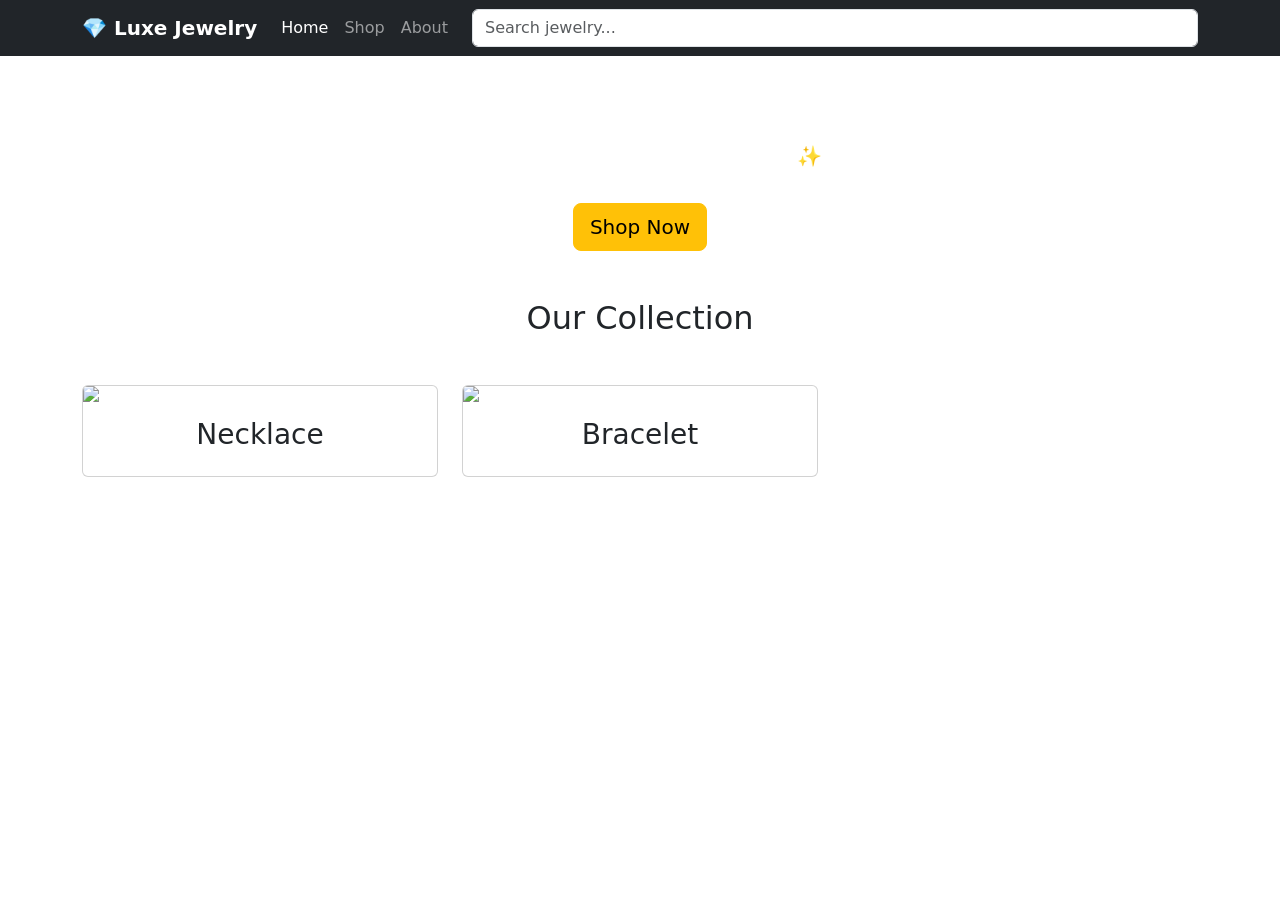
==== index.html @ 03a0a66d "html" ====
<!DOCTYPE html>
<html lang="en">
<head>
  <meta charset="UTF-8">
  <meta name="viewport" content="width=device-width, initial-scale=1.0">
  <title>Luxury Jewelry</title>

  <link href="https://cdn.jsdelivr.net/npm/bootstrap@5.3.3/dist/css/bootstrap.min.css" rel="stylesheet">
  <link rel="stylesheet" href="style.css">
</head>
<body>

<!-- Navbar -->
<nav class="navbar navbar-expand-lg navbar-dark bg-dark sticky-top">
  <div class="container">
    <a class="navbar-brand fw-bold" href="index.html">💎 Luxe Jewelry</a>

    <button class="navbar-toggler" type="button" data-bs-toggle="collapse" data-bs-target="#navMenu">
      <span class="navbar-toggler-icon"></span>
    </button>

    <div class="collapse navbar-collapse" id="navMenu">
      <ul class="navbar-nav ms-auto">
        <li class="nav-item"><a class="nav-link active" href="index.html">Home</a></li>
        <li class="nav-item"><a class="nav-link" href="shop.html">Shop</a></li>
        <li class="nav-item"><a class="nav-link" href="about.html">About</a></li>
      </ul>

      <input type="text" id="searchInput" class="form-control ms-3 search-box" placeholder="Search jewelry...">
    </div>
  </div>
</nav>

<!-- Hero Section -->
<section class="hero d-flex align-items-center justify-content-center text-center text-white">
  <div>
    <h1 class="display-3 fw-bold fade-up">Elegant Jewelry Collection</h1>
    <p class="lead fade-up delay">Luxury crafted for every moment ✨</p>
    <a href="shop.html" class="btn btn-warning btn-lg mt-3 fade-up delay2">Shop Now</a>
  </div>
</section>

<!-- Categories -->
<section class="container py-5">
  <h2 class="text-center mb-5 section-title">Our Collection</h2>

  <div class="row g-4" id="cardsContainer">

    <div class="col-md-4">
      <div class="card jewelry-card" onclick="openCategory('Necklace')">
        <img src="https://images.unsplash.com/photo-1617038220319-276d3cfab638?q=80&w=1200&auto=format&fit=crop" class="card-img-top">
        <div class="card-body text-center">
          <h3>Necklace</h3>
        </div>
      </div>
    </div>

    <div class="col-md-4">
      <div class="card jewelry-card" onclick="openCategory('Bracelet')">
        <img src="https://images.unsplash.com/photo-1611652022419-a9419f74343d?q=80&w=1200&auto=format&fit=crop" class="card-img-top">
        <div class="card-body text-center">
          <h3>Bracelet</h3>
        </div>
      </div>
    </div>
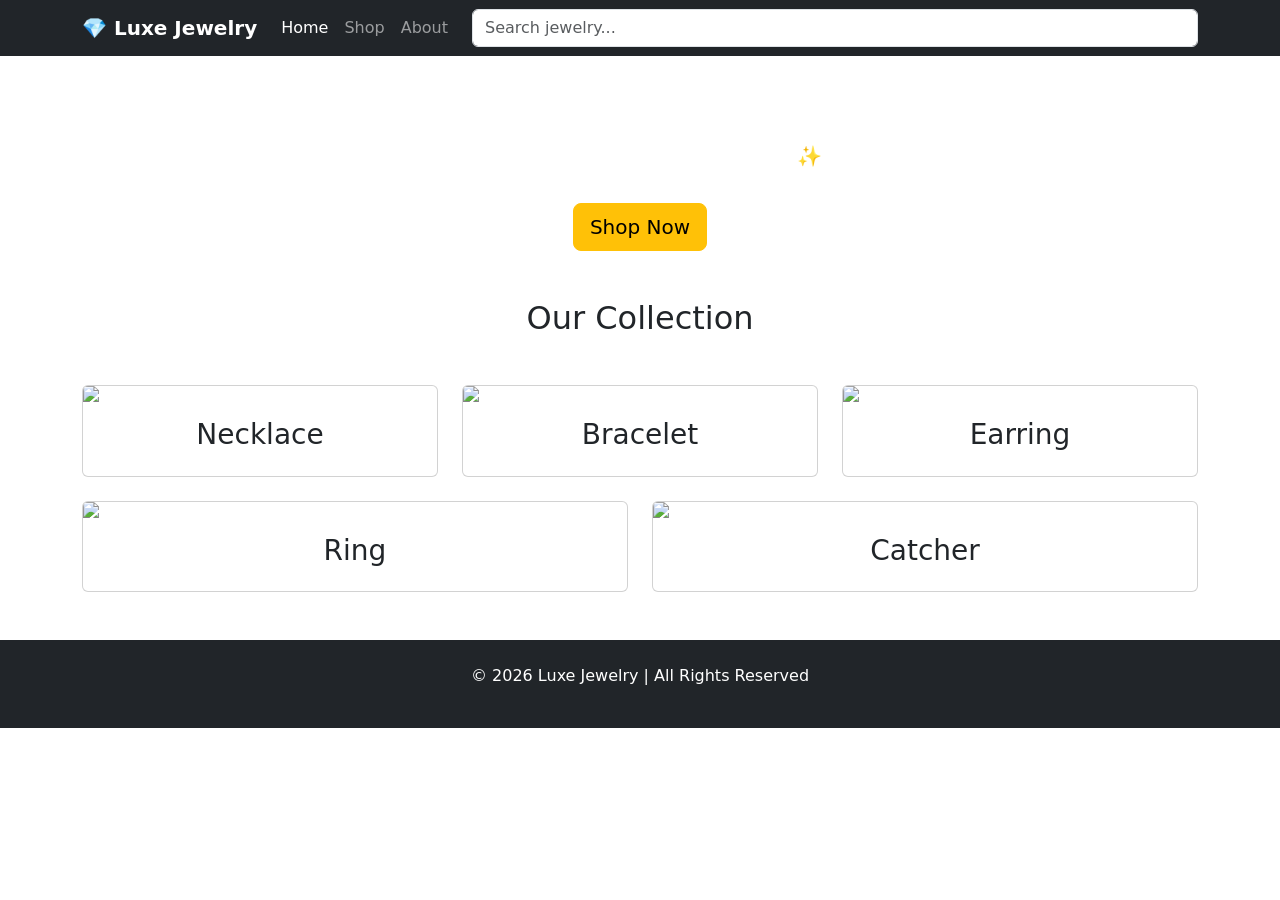
==== commit f4ae0e30: "ht" ====
--- a/index.html
+++ b/index.html
@@ -62,4 +62,44 @@
           <h3>Bracelet</h3>
         </div>
       </div>
-    </div>+    </div>
+
+    <div class="col-md-4">
+      <div class="card jewelry-card" onclick="openCategory('Earring')">
+        <img src="https://images.unsplash.com/photo-1635767798638-3665c7a0c0c5?q=80&w=1200&auto=format&fit=crop" class="card-img-top">
+        <div class="card-body text-center">
+          <h3>Earring</h3>
+        </div>
+      </div>
+    </div>
+
+    <div class="col-md-6">
+      <div class="card jewelry-card" onclick="openCategory('Ring')">
+        <img src="https://images.unsplash.com/photo-1605100804763-247f67b3557e?q=80&w=1200&auto=format&fit=crop" class="card-img-top">
+        <div class="card-body text-center">
+          <h3>Ring</h3>
+        </div>
+      </div>
+    </div>
+
+    <div class="col-md-6">
+      <div class="card jewelry-card" onclick="openCategory('Catcher')">
+        <img src="https://images.unsplash.com/photo-1515562141207-7a88fb7ce338?q=80&w=1200&auto=format&fit=crop" class="card-img-top">
+        <div class="card-body text-center">
+          <h3>Catcher</h3>
+        </div>
+      </div>
+    </div>
+
+  </div>
+</section>
+
+<!-- Footer -->
+<footer class="bg-dark text-white text-center p-4">
+  <p>© 2026 Luxe Jewelry | All Rights Reserved</p>
+</footer>
+
+<script src="script.js"></script>
+<script src="https://cdn.jsdelivr.net/npm/bootstrap@5.3.3/dist/js/bootstrap.bundle.min.js"></script>
+</body>
+</html>
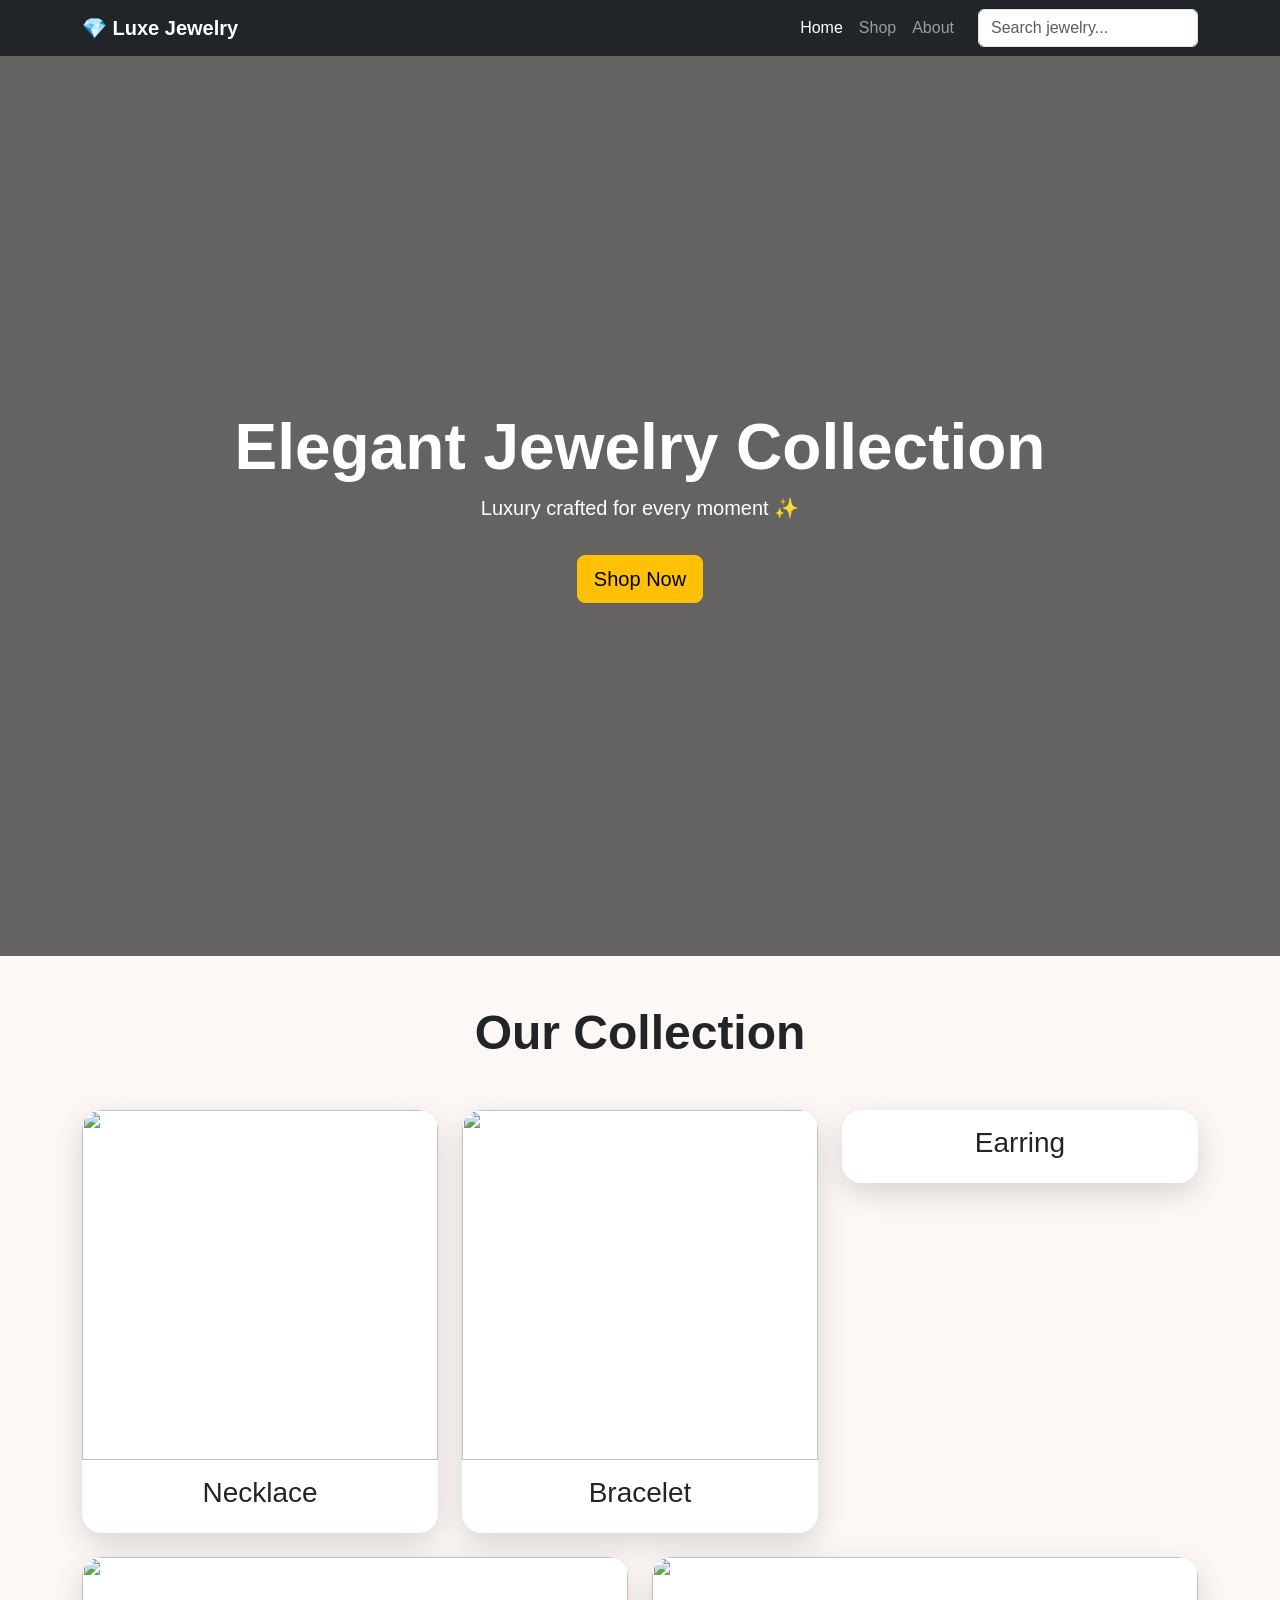
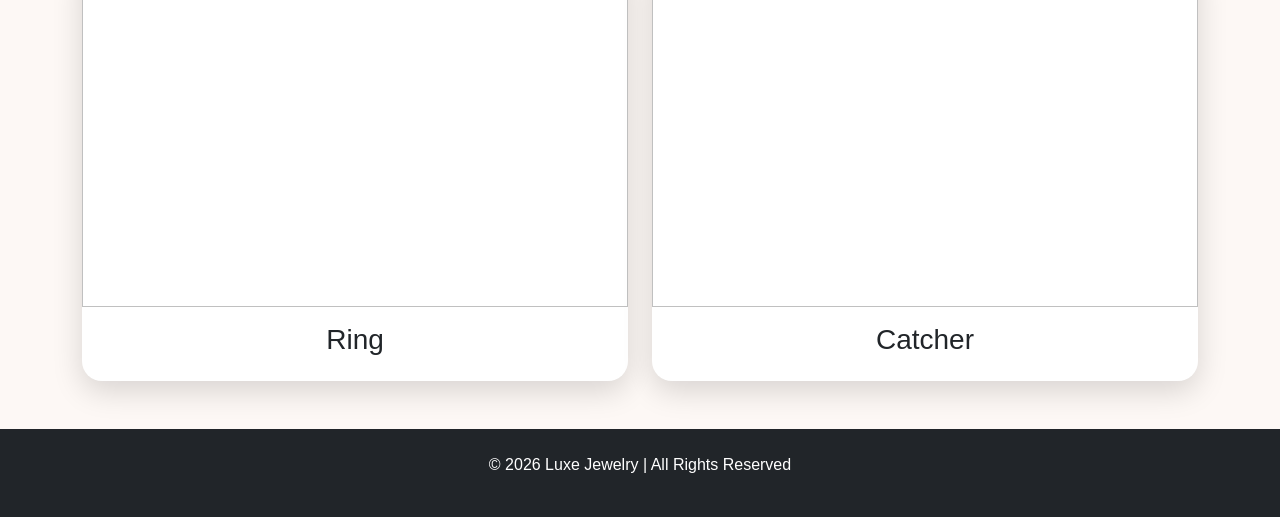
==== commit 7fdfa47a: "img" ====
--- a/index.html
+++ b/index.html
@@ -66,7 +66,8 @@
 
     <div class="col-md-4">
       <div class="card jewelry-card" onclick="openCategory('Earring')">
-        <img src="https://images.unsplash.com/photo-1635767798638-3665c7a0c0c5?q=80&w=1200&auto=format&fit=crop" class="card-img-top">
+        <!-- <img src="https://images.unsplash.com/photo-1635767798638-3665c7a0c0c5?q=80&w=1200&auto=format&fit=crop" class="card-img-top"> -->
+         
         <div class="card-body text-center">
           <h3>Earring</h3>
         </div>
--- a/style.css
+++ b/style.css
@@ -0,0 +1,109 @@
+body{
+  font-family: Arial, sans-serif;
+  background: #fdf8f5;
+  overflow-x: hidden;
+}
+
+.hero{
+  height: 100vh;
+  background: linear-gradient(rgba(0,0,0,.6),rgba(0,0,0,.6)),
+  url('https://images.unsplash.com/photo-1515562141207-7a88fb7ce338?q=80&w=1600&auto=format&fit=crop');
+  background-size: cover;
+  background-position: center;
+}
+
+.search-box{
+  width: 220px;
+}
+
+.section-title{
+  font-size: 3rem;
+  font-weight: bold;
+}
+
+.jewelry-card{
+  overflow: hidden;
+  border: none;
+  border-radius: 20px;
+  cursor: pointer;
+  transition: .5s;
+  box-shadow: 0 10px 30px rgba(0,0,0,.15);
+}
+
+.jewelry-card:hover{
+  transform: translateY(-12px) scale(1.03);
+}
+
+.jewelry-card img{
+  height: 350px;
+  object-fit: cover;
+  transition: .6s;
+}
+
+.jewelry-card:hover img{
+  transform: scale(1.1);
+}
+
+.product-card{
+  background: white;
+  padding: 20px;
+  border-radius: 20px;
+  text-align: center;
+  transition: .4s;
+  box-shadow: 0 10px 25px rgba(0,0,0,.1);
+}
+
+.product-card:hover{
+  transform: translateY(-10px);
+}
+
+.product-card img{
+  width: 100%;
+  height: 300px;
+  object-fit: cover;
+  border-radius: 15px;
+}
+
+.about-section{
+  height: 100vh;
+  background: linear-gradient(rgba(0,0,0,.6),rgba(0,0,0,.6)),
+  url('https://images.unsplash.com/photo-1617038220319-276d3cfab638?q=80&w=1600&auto=format&fit=crop');
+  background-size: cover;
+  background-position: center;
+}
+
+.fade-up{
+  animation: fadeUp 1s ease forwards;
+}
+
+.delay{
+  animation-delay: .4s;
+}
+
+.delay2{
+  animation-delay: .8s;
+}
+
+@keyframes fadeUp{
+  from{
+    opacity: 0;
+    transform: translateY(40px);
+  }
+  to{
+    opacity: 1;
+    transform: translateY(0);
+  }
+}
+
+@media(max-width:768px){
+
+  .hero h1{
+    font-size: 2.5rem;
+  }
+
+  .search-box{
+    width: 100%;
+    margin-top: 10px;
+  }
+
+}
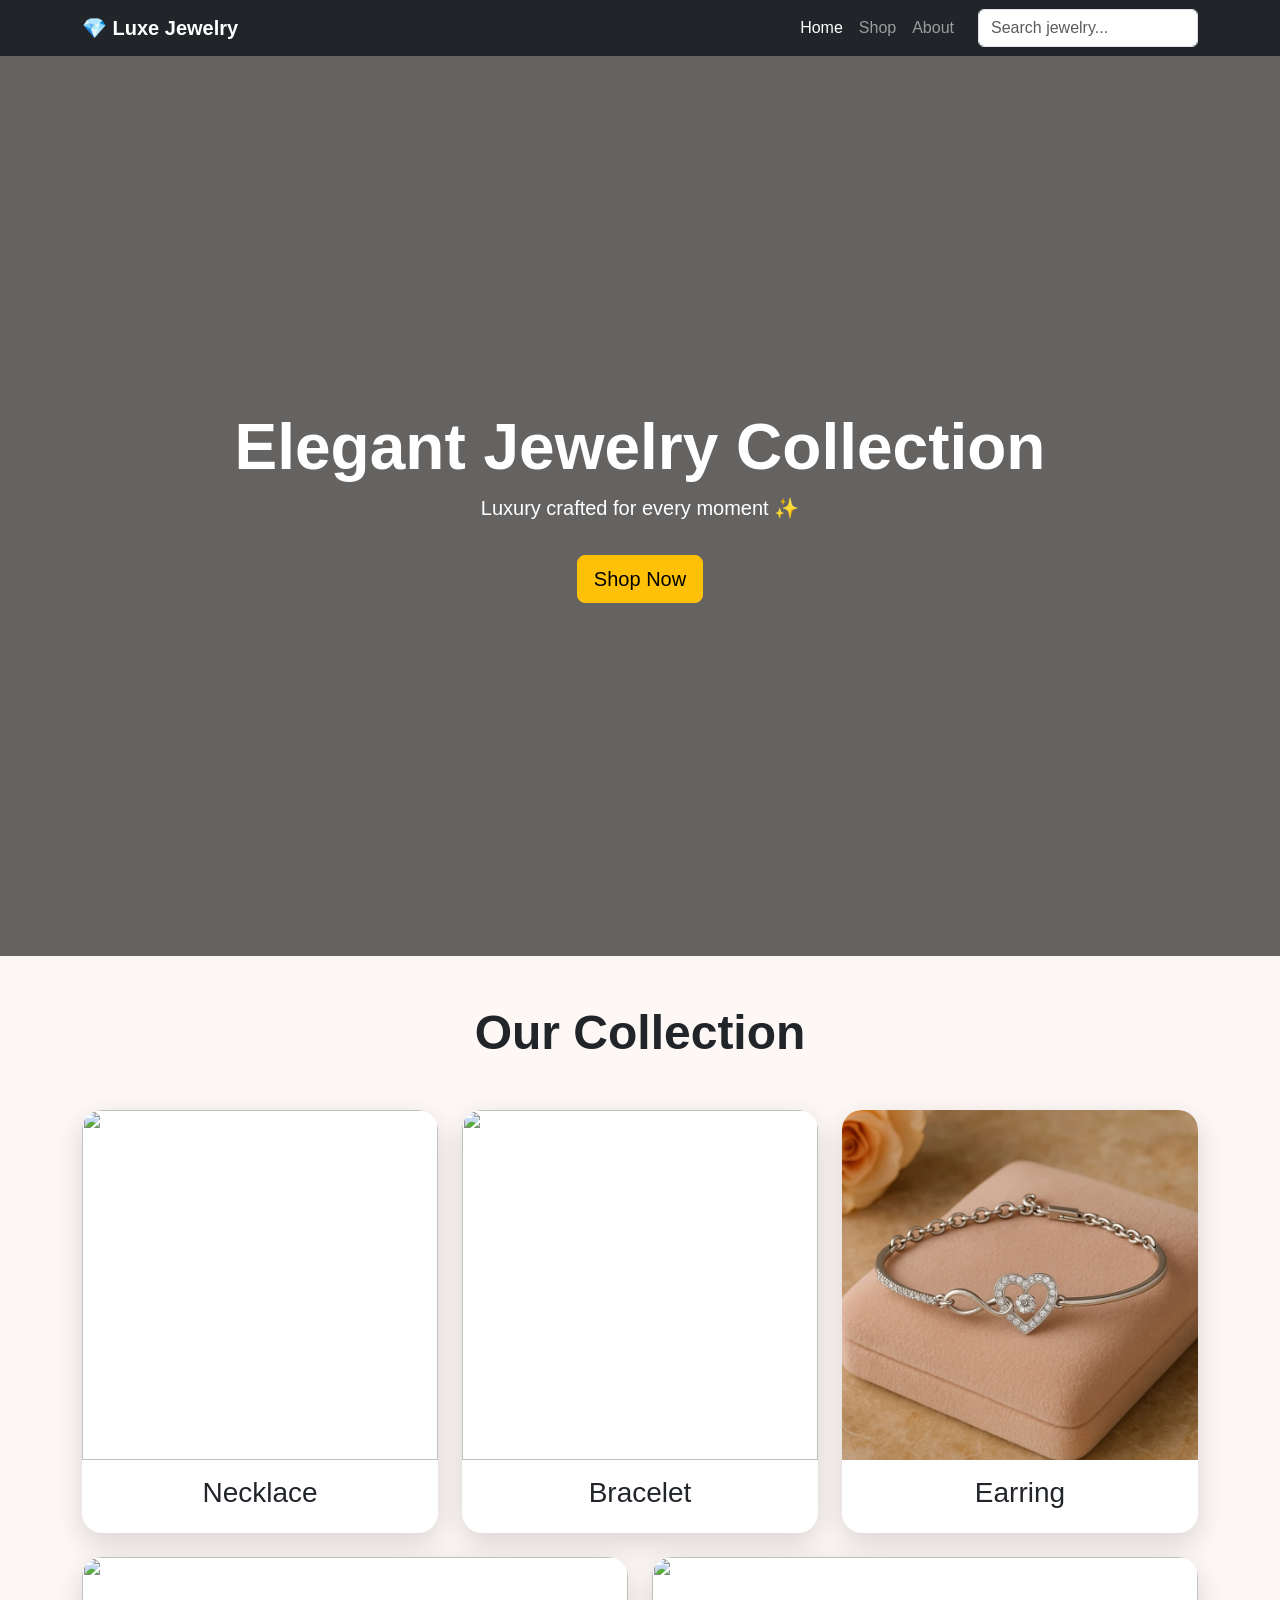
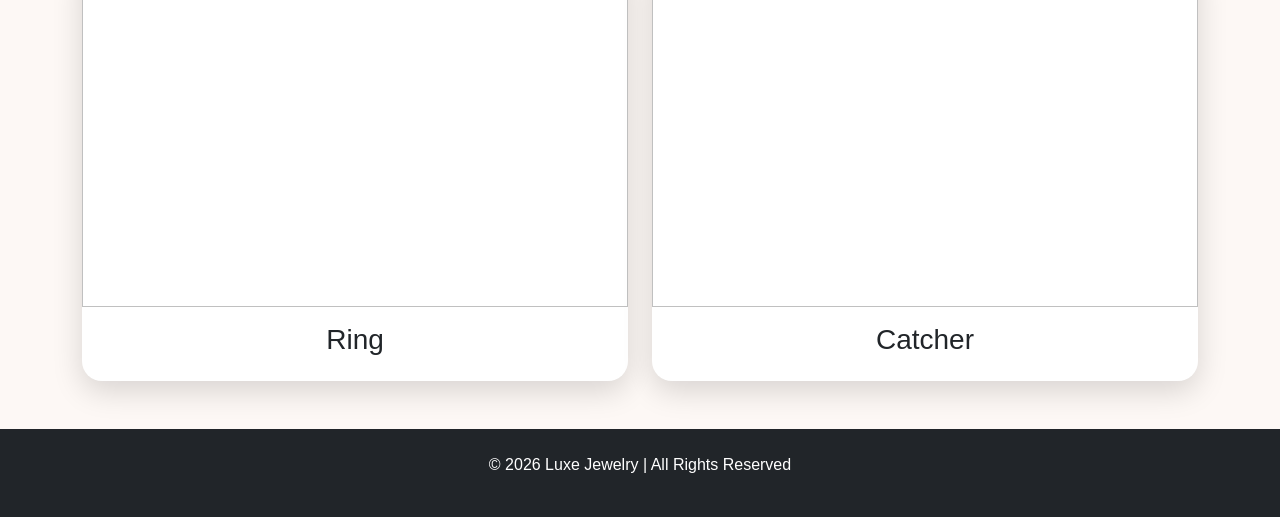
==== commit 5bce8784: "img" ====
--- a/index.html
+++ b/index.html
@@ -67,7 +67,7 @@
     <div class="col-md-4">
       <div class="card jewelry-card" onclick="openCategory('Earring')">
         <!-- <img src="https://images.unsplash.com/photo-1635767798638-3665c7a0c0c5?q=80&w=1200&auto=format&fit=crop" class="card-img-top"> -->
-         
+         <img src="images/bracelet5.webp" class="card-img-top">
         <div class="card-body text-center">
           <h3>Earring</h3>
         </div>
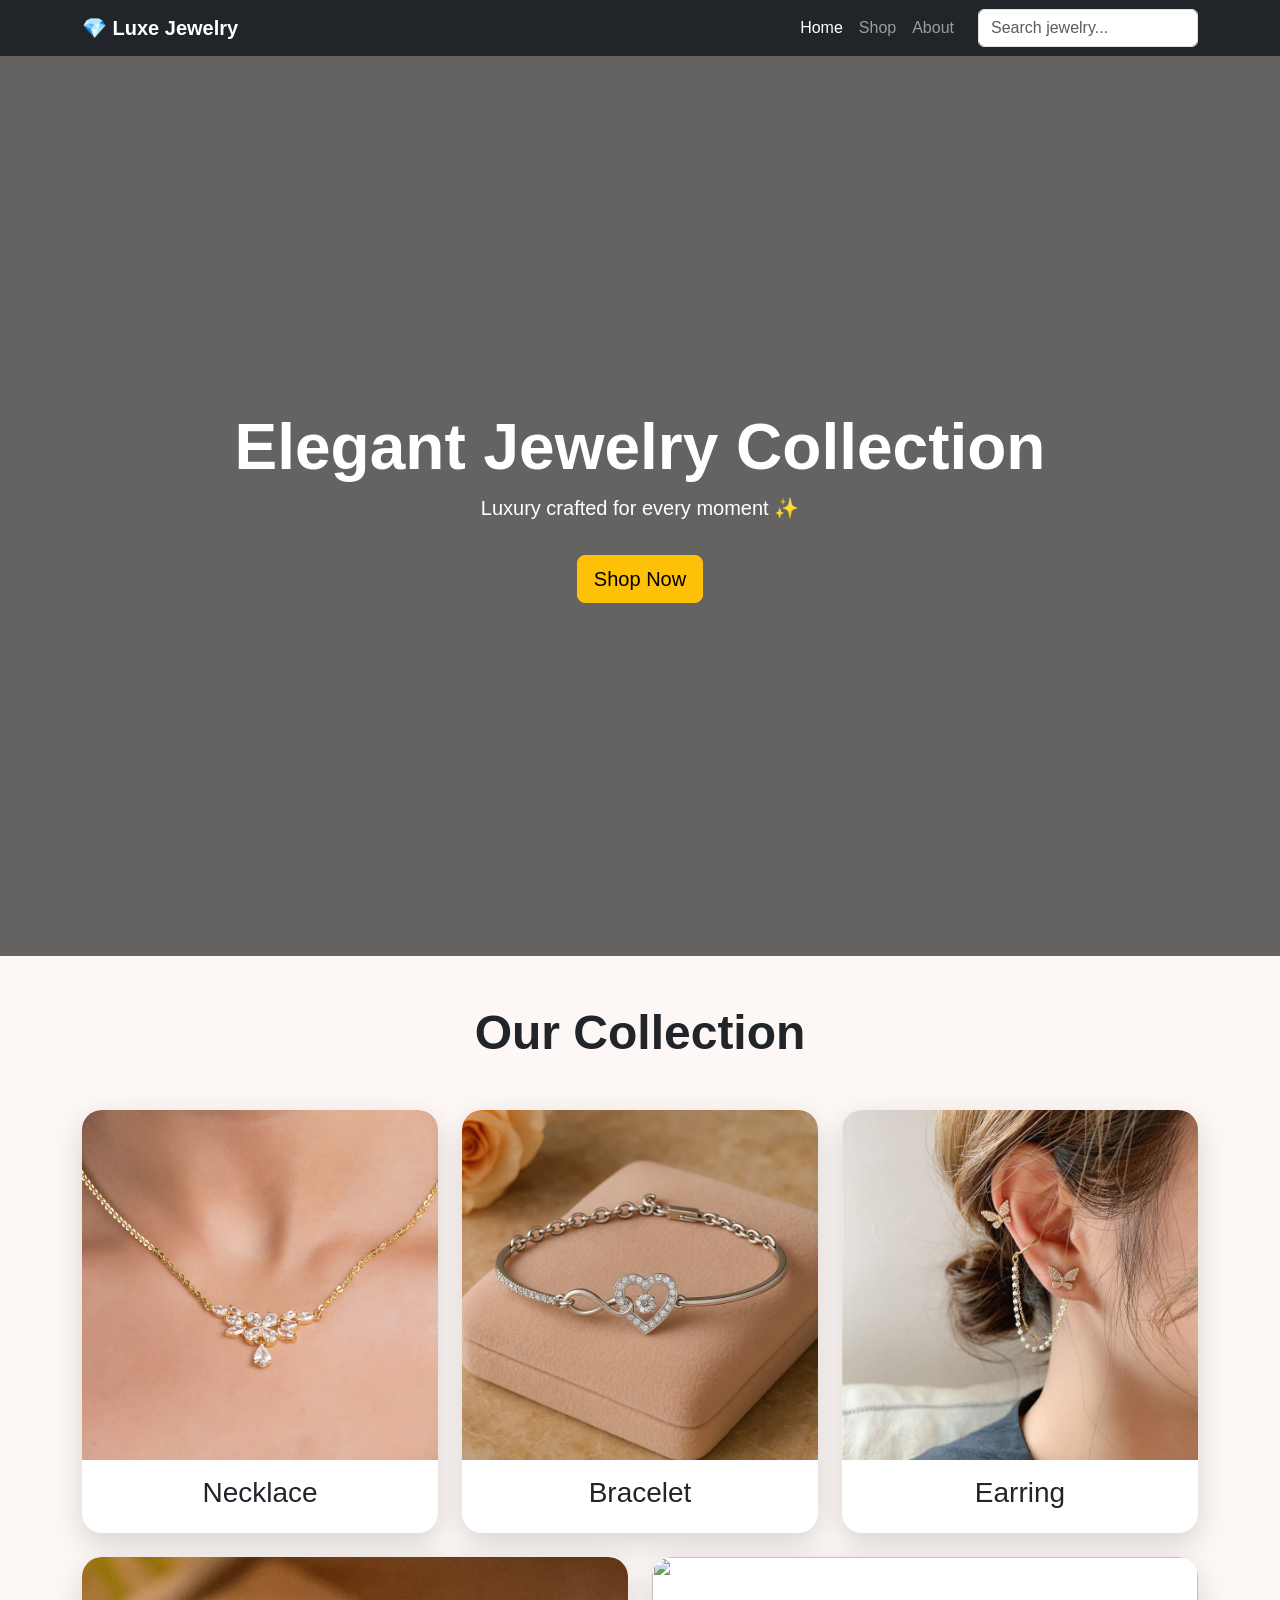
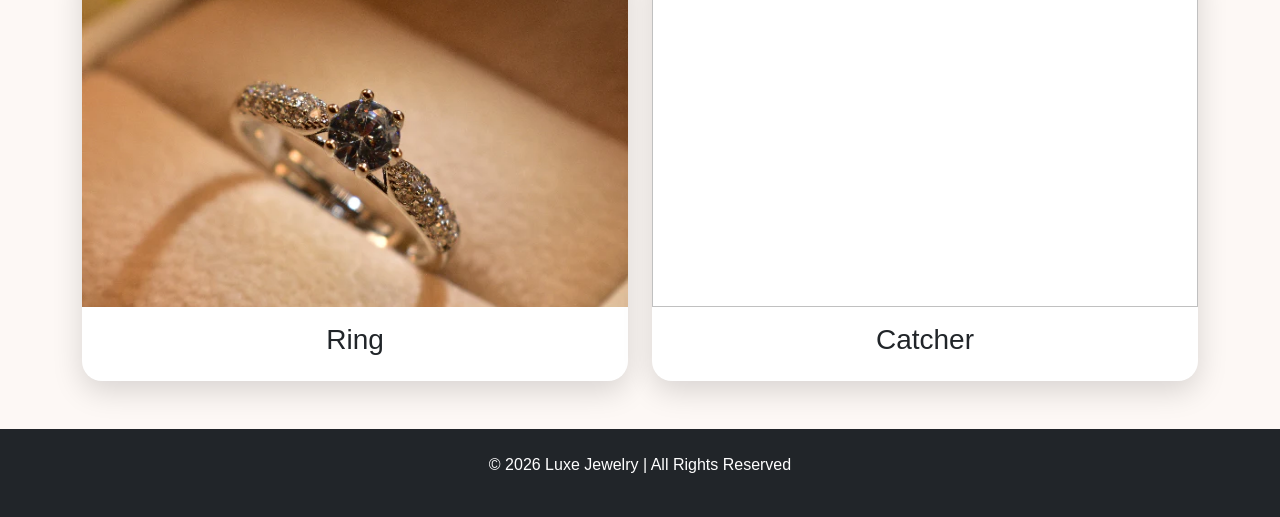
==== commit aa07e349: "necklace Co-authored-by: Copilot <copilot@github.com>" ====
--- a/index.html
+++ b/index.html
@@ -48,7 +48,8 @@
 
     <div class="col-md-4">
       <div class="card jewelry-card" onclick="openCategory('Necklace')">
-        <img src="https://images.unsplash.com/photo-1617038220319-276d3cfab638?q=80&w=1200&auto=format&fit=crop" class="card-img-top">
+        <!-- <img src="https://images.unsplash.com/photo-1617038220319-276d3cfab638?q=80&w=1200&auto=format&fit=crop" class="card-img-top"> -->
+        <img src="images/necklace1.webp" class="card-img-top">
         <div class="card-body text-center">
           <h3>Necklace</h3>
         </div>
@@ -57,7 +58,8 @@
 
     <div class="col-md-4">
       <div class="card jewelry-card" onclick="openCategory('Bracelet')">
-        <img src="https://images.unsplash.com/photo-1611652022419-a9419f74343d?q=80&w=1200&auto=format&fit=crop" class="card-img-top">
+        <!-- <img src="https://images.unsplash.com/photo-1611652022419-a9419f74343d?q=80&w=1200&auto=format&fit=crop" class="card-img-top"> -->
+        <img src="images/bracelet5.webp" class="card-img-top">
         <div class="card-body text-center">
           <h3>Bracelet</h3>
         </div>
@@ -67,7 +69,8 @@
     <div class="col-md-4">
       <div class="card jewelry-card" onclick="openCategory('Earring')">
         <!-- <img src="https://images.unsplash.com/photo-1635767798638-3665c7a0c0c5?q=80&w=1200&auto=format&fit=crop" class="card-img-top"> -->
-         <img src="images/bracelet5.webp" class="card-img-top">
+         <!-- <img src="images/bracelet5.webp" class="card-img-top"> -->
+           <img src="images/earring1.jpeg" class="card-img-top">
         <div class="card-body text-center">
           <h3>Earring</h3>
         </div>
@@ -76,7 +79,9 @@
 
     <div class="col-md-6">
       <div class="card jewelry-card" onclick="openCategory('Ring')">
-        <img src="https://images.unsplash.com/photo-1605100804763-247f67b3557e?q=80&w=1200&auto=format&fit=crop" class="card-img-top">
+        <!-- <img src="https://images.unsplash.com/photo-1605100804763-247f67b3557e?q=80&w=1200&auto=format&fit=crop" class="card-img-top"> -->
+    
+        <img src="images/ring1.webp" class="card-img-top">
         <div class="card-body text-center">
           <h3>Ring</h3>
         </div>
